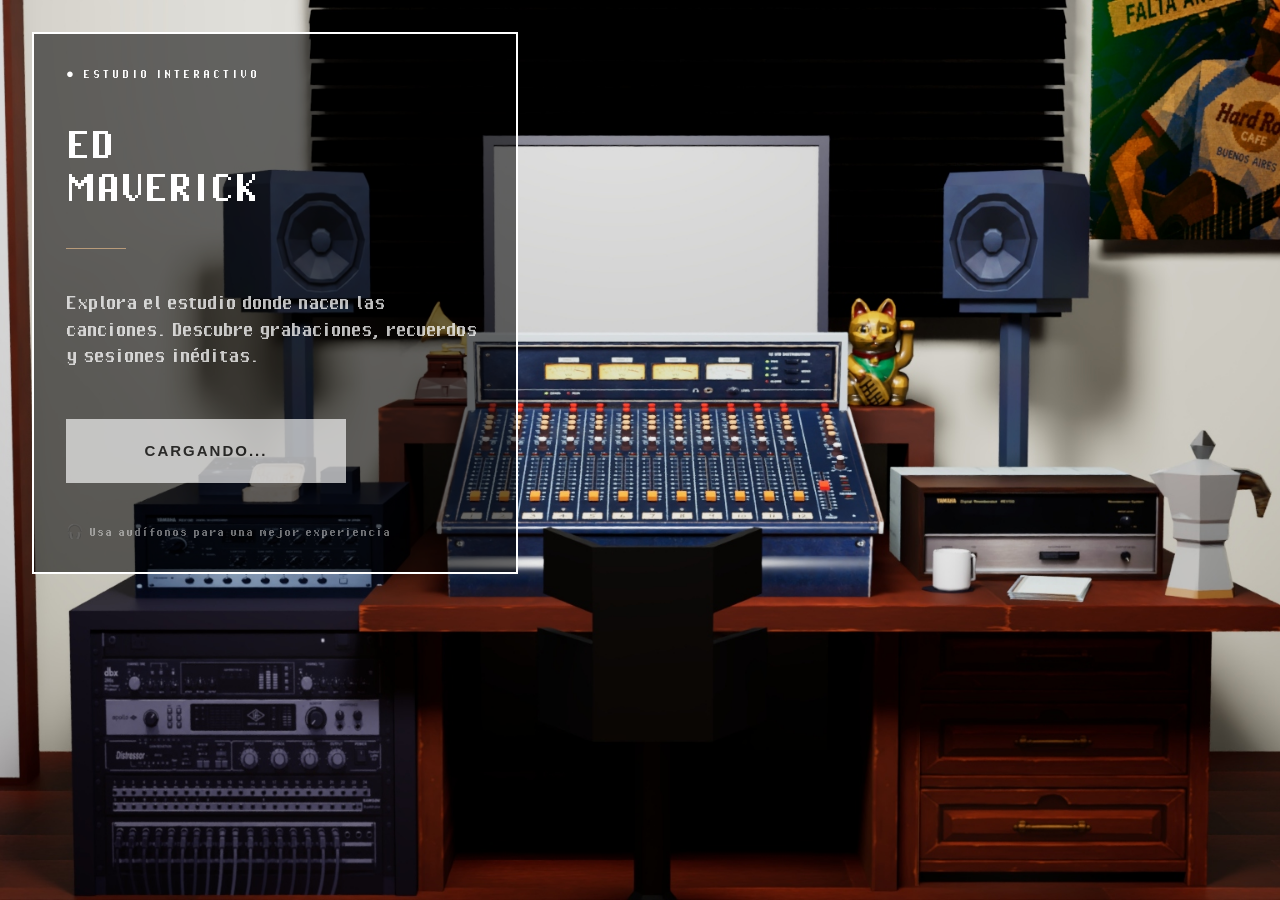
==== intro.html @ 6de4eab2 "Cambio_portada" ====
<!doctype html>
<html lang="en">
  <head>
    <meta charset="UTF-8" />
    <meta name="viewport" content="width=device-width, initial-scale=1.0" />
    <title>Document</title>
    <link rel="stylesheet" href="/styles/main.css">
    <link rel="stylesheet" href="/styles/intro-overlay.css">
  </head>
  <body>
    <!-- <div class="intro-content">
      <div class="intro-left">
        <div class="intro-label">● ESTUDIO INTERACTIVO</div>

        <h1>
          ED<br />
          MAVERICK
        </h1>

        <div class="intro-line"></div>

        <p class="intro-description">
          Explora el estudio donde nacen las canciones. Descubre grabaciones,
          recuerdos y sesiones inéditas.
        </p>

        <button id="enter-btn" disabled>CARGANDO...</button>

        <div class="intro-footer">
          🎧 Usa audífonos para una mejor experiencia
        </div>
      </div>

      <div class="intro-right">
        <video id="intro-video" autoplay muted loop playsinline preload="auto">
          <source src="assets/video/Portada.mp4" type="video/mp4" />
        </video>
      </div>
    </div> -->
    <div class="intro-content">
      <div class="intro-content-main">
        <div class="intro-label">● ESTUDIO INTERACTIVO</div>
        <h1>
          ED<br />
          MAVERICK
        </h1>
        <div class="intro-line"></div>

        <p class="intro-description">
          Explora el estudio donde nacen las canciones. Descubre grabaciones,
          recuerdos y sesiones inéditas.
        </p>

        <button id="enter-btn" disabled>CARGANDO...</button>

        <div class="intro-footer">
          🎧 Usa audífonos para una mejor experiencia
        </div>
      </div>
    </div>
  </body>
</html>
---- styles/main.css ----
@import "./intro-overlay.css";
@font-face {
    font-family: 'Pixel';
    src: url('../assets/fonts/PixelOperatorHB.ttf') format('truetype');
    font-weight: normal;
    font-style: normal;
    font-display: swap;
}


*{
    margin:0;
    padding:0;
    box-sizing:border-box;
}

html,
body{
    width:100%;
    height:100%;
    overflow:hidden;
    font-family: 'Pixel', serif;
}

#scene-container{
    width:100%;
    height:100vh;
    position:relative;
}

canvas{
    display:block;
}

/* #tooltip{

    position: fixed;

    top: 0;
    left: 0;

    padding: 8px 12px;

    background:#111;

    

    border-radius:6px;

   color: white;

    font-family:monospace;

    text-transform:uppercase;

    letter-spacing:2px;

    box-shadow:
        0 0 10px rgba(255,174,0,.3);
    pointer-events: none;

    opacity: 0;

    transform: translate(
        12px,
        12px
    );

    transition: opacity .2s ease;

    z-index: 9999;

} */

#tooltip{

    position: fixed;

    pointer-events: none;

    opacity: 0;

    transform: translateY(10px);

    transition:
        opacity .25s ease,
        transform .25s ease;

    z-index: 9999;

}

#tooltip.visible{

    opacity: 1;

    transform: translateY(0);
    pointer-events: auto;

}

.tooltip-content{

    display:flex;

    flex-direction:column;

    gap:12px;

    min-width:220px;

    max-width:260px;

    padding:16px;

    background:rgb(15, 15, 15);

    backdrop-filter:blur(10px);

    border:1px solid rgba(255, 253, 253, 0.748);

    box-shadow:

        0 10px 30px rgba(0,0,0,.45);

}

.tooltip-title{

    color:white;

    font-size:15px;

    font-weight:600;

    line-height:1.4;

}

.tooltip-button{

    display:none;

    border:none;

    cursor:pointer;

    padding:10px 14px;

    background:#FFD600;

    color:#111;

    font-weight:700;

    transition:.2s;

}

.tooltip-button:hover{

    transform:translateY(-1px);

    filter:brightness(1.05);

}

#now-playing{

    position:fixed;

    bottom:20px;

    left:20px;

    padding:12px 16px;

    background:rgba(0,0,0,.85);

    color:white;

    

    display:none;

    z-index:9999;

}

#now-playing strong{

    display:block;

    margin-top:4px;

}

/* ==========================
   SPOTIFY PLAYER
========================== */

#spotify-player{
    position:fixed;

    bottom:20px;

    left:50%;

    transform:
        translateX(-50%)
        translateY(30px);

    opacity:0;

    visibility:hidden;

    pointer-events:none;

    transition:

        opacity .35s ease,

        transform .35s ease,

        visibility .35s ease;

   background-color: rgba(0, 0, 0, 0.912);
   width: 80vw;
   padding: 1rem 2rem;
   border: 2px solid white;
   z-index: 9999;

}

#spotify-close{

    position:absolute;

    top:12px;

    right:14px;

    width:28px;

    height:28px;

    border:none;

    border-radius:50%;

    background:transparent;

    color:#b3b3b3;

    cursor:pointer;

    font-size:16px;

    display:flex;

    align-items:center;

    justify-content:center;

    transition:all .2s ease;

}

#spotify-close:hover{

    color:#fff;

    background:rgba(255,255,255,.08);

    transform:scale(1.05);

}

#spotify-player.active{

    opacity:1;

    visibility:visible;

    pointer-events:auto;

    transform:
        translateX(-50%)
        translateY(0);

}




.spotify-container{
    display: flex;
}

/* ==========================
   COVER
========================== */

#spotify-cover{
    width: 56px;
    height: 56px;
    object-fit: cover;
    border-radius: 6px;
    flex-shrink: 0;
}

/* ==========================
   INFO TRACK
========================== */

.spotify-track-info{
    width: 220px;
    flex-shrink: 0;
    overflow: hidden;
}

.spotify-track-title{
    color: #fff;
    font-size: 16px;
    font-weight: 600;
    line-height: 1.2;

    white-space: nowrap;
    overflow: hidden;
    text-overflow: ellipsis;
}

.spotify-track-artist{
    color: #b3b3b3;
    font-size: 13px;
    margin-top: 4px;

    white-space: nowrap;
    overflow: hidden;
    text-overflow: ellipsis;
}

/* ==========================
   CENTER
========================== */

.spotify-center{
    flex: 1;

    display: flex;
    flex-direction: column;
    align-items: center;
    justify-content: center;

    gap: 10px;
}

/* ==========================
   CONTROLS
========================== */

.spotify-controls{
    display: flex;
    align-items: center;
    justify-content: center;
    gap: 22px;
}

.spotify-controls button{
    background: none;
    border: none;

    color: #b3b3b3;
    cursor: pointer;

    font-size: 18px;
    padding: 0;

    transition: all .2s ease;
}

.spotify-controls button:hover{
    color: #fff;
    transform: scale(1.08);
}

/* PLAY BUTTON */

#spotify-toggle{
    width: 36px;
    height: 36px;

    border-radius: 50%;

    background: #fff !important;
    color: #000 !important;

    display: flex;
    align-items: center;
    justify-content: center;

    font-size: 14px;
    font-weight: bold;

    transition: all .2s ease;
}

#spotify-toggle:hover{
    transform: scale(1.08);
}

/* ==========================
   PROGRESS
========================== */

.spotify-progress-wrapper{
    width: 100%;
    max-width: 900px;

    display: flex;
    align-items: center;

    gap: 12px;
}

.spotify-progress{
    flex: 1;

    height: 4px;

    background: #4d4d4d;
    border-radius: 999px;

    overflow: hidden;
    position: relative;
}

.spotify-progress-fill{
    width: 0%;
    height: 100%;

    background: #fff;
    border-radius: 999px;

    position: relative;
    transition: width .1s linear;
}

/* bolita al hover */

.spotify-progress-fill::after{
    content: "";

    position: absolute;
    right: 0;
    top: 50%;

    width: 10px;
    height: 10px;

    border-radius: 50%;
    background: #fff;

    transform: translate(50%, -50%);
    opacity: 0;

    transition: opacity .2s ease;
}

.spotify-progress:hover .spotify-progress-fill::after{
    opacity: 1;
}

/* ==========================
   TIME
========================== */

#current-time,
#duration-time{
    color: #b3b3b3;
    font-size: 11px;

    min-width: 40px;
    text-align: center;
}

/* ==========================
   MOBILE
========================== */

@media (max-width:768px){

    #spotify-player{
        width: 95%;
        padding: 12px;
        gap: 10px;
    }

    #spotify-cover{
        width: 48px;
        height: 48px;
    }

    .spotify-track-info{
        width: 120px;
    }

    .spotify-track-title{
        font-size: 14px;
    }

    .spotify-track-artist{
        font-size: 11px;
    }

    .spotify-controls{
        gap: 12px;
    }

    .spotify-controls button{
        font-size: 15px;
    }

    #spotify-toggle{
        width: 34px;
        height: 34px;
        font-size: 13px;
    }

    .spotify-progress-wrapper{
        gap: 8px;
    }

    #current-time,
    #duration-time{
        min-width: 30px;
        font-size: 10px;
    }
}

.spotify-actions{

    display:flex;

    justify-content:center;

    align-items:center;

    gap:14px;

    margin-top:12px;

}

.spotify-action,
.spotify-share-icons button{

    width:38px;

    height:38px;

    border:none;

    background:rgba(255,255,255,.08);

    cursor:pointer;

    display:flex;

    justify-content:center;

    align-items:center;

    transition:.2s;

}

.spotify-action:hover,
.spotify-share-icons button:hover{

    background:#FFD600;

    transform:scale(1.08);

}

.spotify-share-icons{

    display:flex;

    gap:10px;

}

.spotify-actions button{

    background:rgba(255, 255, 255, 0.935);

    color:white;

    border:none;

    

    padding:8px 8px;

    cursor:pointer;

    transition:.2s;

}

.spotify-actions button:hover{

    background:#FFD600;

    color:#111;

}

#share-panel{

    position:absolute;

    bottom:90px;

    right:20px;

    opacity:0;

    visibility:hidden;

    transform:translateY(10px);

    transition:.25s;

}

#share-panel.active{

    opacity:1;

    visibility:visible;

    transform:translateY(0);

}

.controls-actions{
    display: flex;
    flex-direction: column;
    width: 70%;
}

#share-panel{

    position:fixed;

    bottom:110px;

    right:40px;

    display:flex;

    flex-direction:column;

    gap:10px;

    padding:14px;

    

    background:rgba(15,15,15,.95);

    backdrop-filter:blur(12px);

    border:1px solid rgba(255,255,255,.08);

    box-shadow:

        0 12px 30px rgba(0,0,0,.45);

    opacity:0;

    visibility:hidden;

    transform:translateY(10px);

    transition:.25s;

    z-index:99999;

}

#share-panel.active{

    opacity:1;

    visibility:visible;

    transform:translateY(0);

}

#share-panel button{

    background:none;

    border:none;

    color:white;

    cursor:pointer;

    text-align:left;

    padding:10px;

    

    transition:.2s;

}

#share-panel button:hover{

    background:#FFD600;

    color:#111;

}

#share-panel button{

    display:flex;

    align-items:center;

    gap:10px;

    width:100%;

}

#toast{

    position:fixed;

    right:30px;

    bottom:30px;

    display:flex;

    align-items:center;

    gap:12px;

    padding:14px 18px;

    

    background:rgba(20,20,20,.95);

    color:white;

    border:1px solid rgba(255,255,255,.08);

    backdrop-filter:blur(12px);

    box-shadow:

        0 15px 35px rgba(0,0,0,.45);

    transform:translateY(25px);

    opacity:0;

    pointer-events:none;

    transition:.25s;

    z-index:999999;

}

#toast.active{

    opacity:1;

    transform:translateY(0);

}

.toast-icon{

    width:28px;

    height:28px;

    

    display:flex;

    justify-content:center;

    align-items:center;

    background:#FFD600;

    color:#ffffff;

    font-weight:bold;

}

.share-icon{

    width:10px;

    height:10px;

}

.spotify-share-button{

    width:34px;

    height:34px;

    border: 2px solid black;

    background:transparent;

    display:flex;

    justify-content:center;

    align-items:center;

    cursor:pointer;

    transition:.25s;

}

.spotify-share-button:hover{

    transform:translateY(-2px) scale(1.08);

    background:rgba(255,255,255,.08);

}

#spotify-download{
  width: 38px;
  height: 38px;
}

#spotify-download img{
    width: 100%;
    height: 100%;
}



#orientation-overlay{

    position:fixed;

    inset:0;

    display:flex;

    justify-content:center;

    align-items:center;

    background:rgba(0, 0, 0, 0.958);

    opacity:0;

    pointer-events:none;

    transition:.3s;

    z-index:9999;

}

#orientation-overlay.visible{

    opacity:1;

}

.orientation-content {
    color: #fff;
}
---- styles/intro-overlay.css ----
#intro-overlay {
    position: fixed;
    inset: 0;
    background: #000;
    display: flex;
    align-items: center;
    justify-content: center;
    z-index: 99999;
    transition: opacity .6s ease;
}

#intro-overlay.hidden {
    opacity: 0;
    pointer-events: none;
}

/* ==========================
   CONTENEDOR PRINCIPAL
========================== */

.intro-content {
    width: 100%;
    min-height: 100vh;
    background-image: url("/assets/images/front1.jpg");
    background-repeat: no-repeat;
    background-position: center;
    background-size: cover;
    padding: 2rem;
}



/* ETIQUETA SUPERIOR */

.intro-label {
    font-size: 13px;
    letter-spacing: 3px;
    color: #ffffff;
    margin-bottom: 40px;
}

/* TITULO */

.intro-content-main h1 {
    font-size: 3rem;
    line-height: 0.9;
    font-weight: 400;
    margin: 0;
    color: #ffffff;
}

/* LINEA DECORATIVA */

.intro-line {
    width: 60px;
    height: 1px;
    background: #b89b7a;
    margin: 40px 0;
}

/* TEXTO */

.intro-description {
    font-size: 22px;
    line-height: 1.2;
    max-width: 500px;
    color: rgba(255, 255, 255, 0.75);
    margin-bottom: 50px;
}


.intro-content-main{
    background-color: #0000008e;
    padding: 2rem;
    border: 2px solid #fff;
    max-width: 40%;
}
/* BOTON */

#enter-btn {
    width: 280px;
    height: 64px;
    border: none;
    cursor: pointer;
    background: #ffffff;
    color: #111;
    font-size: 15px;
    letter-spacing: 2px;
    font-weight: 600;
    transition: .3s;
}

#enter-btn:hover:not(:disabled) {
    transform: translateY(-2px);
}

#enter-btn:disabled {
    opacity: .65;
    cursor: not-allowed;
}

/* FOOTER */

.intro-footer {
    margin-top: 40px;
    font-size: 14px;
    letter-spacing: 1px;
    color: rgba(255, 255, 255, 0.45);
}



/* ==========================
   RESPONSIVE
========================== */

@media (max-width: 900px) {

    .intro-content {
        grid-template-columns: 1fr;
        min-height: 100vh;
        height: auto;
    }

    .intro-left {
        padding: 40px 25px;
    }

    .intro-left h1 {
        font-size: 48px;
    }

    .intro-description {
        font-size: 18px;
        line-height: 1.6;
        margin-bottom: 35px;
    }

    .intro-content-main{
       max-width: 90%;
    }

    #enter-btn {
        width: 100%;
    }

    .intro-right {
        display: block;
        min-height: 300px;
        height: 50vh;
    }

    .intro-right video {
        width: 100%;
        height: 100%;
        object-fit: cover;
    }
}

@media (max-width: 480px) {

    .intro-left {
        padding: 30px 20px;
    }

    .intro-left h1 {
        font-size: 38px;
    }

    .intro-label {
        font-size: 11px;
        letter-spacing: 2px;
        margin-bottom: 25px;
    }

    .intro-line {
        margin: 25px 0;
    }

    .intro-description {
        font-size: 16px;
    }

    .intro-right {
        height: 40vh;
        min-height: 250px;
    }
}
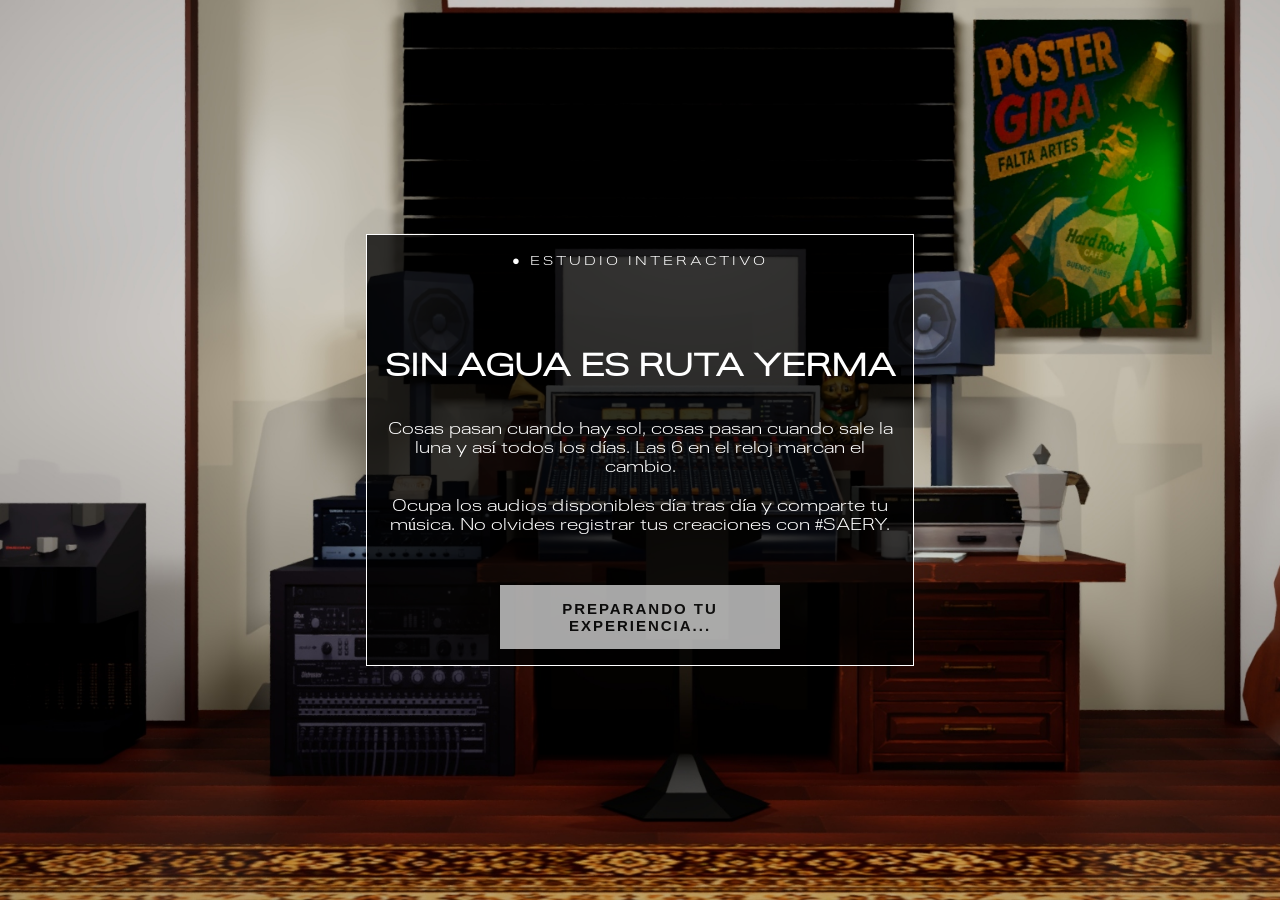
==== commit 4ecbc63d: "cambios_realizados" ====
--- a/intro.html
+++ b/intro.html
@@ -8,36 +8,24 @@
     <link rel="stylesheet" href="/styles/intro-overlay.css">
   </head>
   <body>
-    <!-- <div class="intro-content">
+    <div class="intro-content">
       <div class="intro-left">
         <div class="intro-label">● ESTUDIO INTERACTIVO</div>
 
         <h1>
-          ED<br />
-          MAVERICK
+          SIN AGUA ES RUTA YERMA
         </h1>
 
-        <div class="intro-line"></div>
-
         <p class="intro-description">
-          Explora el estudio donde nacen las canciones. Descubre grabaciones,
-          recuerdos y sesiones inéditas.
+          Cosas pasan cuando hay sol, cosas pasan cuando sale la luna y así todos los días. Las 6 en el reloj marcan el cambio. <br>  <br>
+          Ocupa los audios disponibles día tras día y comparte tu música. No olvides registrar tus creaciones con #SAERY.
         </p>
 
-        <button id="enter-btn" disabled>CARGANDO...</button>
-
-        <div class="intro-footer">
-          🎧 Usa audífonos para una mejor experiencia
-        </div>
+        <button id="enter-btn" disabled>PREPARANDO TU EXPERIENCIA...</button>
       </div>
 
-      <div class="intro-right">
-        <video id="intro-video" autoplay muted loop playsinline preload="auto">
-          <source src="assets/video/Portada.mp4" type="video/mp4" />
-        </video>
-      </div>
-    </div> -->
-    <div class="intro-content">
+    </div>
+    <!-- <div class="intro-content">
       <div class="intro-content-main">
         <div class="intro-label">● ESTUDIO INTERACTIVO</div>
         <h1>
@@ -57,6 +45,6 @@
           🎧 Usa audífonos para una mejor experiencia
         </div>
       </div>
-    </div>
+    </div> -->
   </body>
 </html>
--- a/styles/main.css
+++ b/styles/main.css
@@ -1,7 +1,7 @@
 @import "./intro-overlay.css";
 @font-face {
-    font-family: 'Pixel';
-    src: url('../assets/fonts/PixelOperatorHB.ttf') format('truetype');
+    font-family: 'NuberNextExtended';
+    src: url('../assets/fonts/NuberNextExtended.otf') format('truetype');
     font-weight: normal;
     font-style: normal;
     font-display: swap;
@@ -19,7 +19,7 @@
     width:100%;
     height:100%;
     overflow:hidden;
-    font-family: 'Pixel', serif;
+    font-family: 'NuberNextExtended', serif;
 }
 
 #scene-container{
@@ -896,4 +896,100 @@
 
 .orientation-content {
     color: #fff;
+}
+
+.tutorial-button{
+
+    position:fixed;
+
+    right:30px;
+
+    bottom:30px;
+
+    width:56px;
+
+    height:56px;
+
+    border:none;
+
+    border-radius:50%;
+
+    cursor:pointer;
+
+    font-size:24px;
+
+    z-index:1000;
+
+}
+
+.tutorial-overlay{
+
+    position:fixed;
+
+    inset:0;
+
+    display:flex;
+
+    justify-content:center;
+
+    align-items:center;
+
+    background:rgba(0,0,0,.75);
+
+    opacity:0;
+
+    visibility:hidden;
+
+    transition:.3s;
+
+    z-index:2000;
+
+}
+
+.tutorial-overlay.active{
+
+    opacity:1;
+
+    visibility:visible;
+
+}
+
+.tutorial-modal{
+
+    position:relative;
+
+    width:min(900px,90vw);
+
+}
+
+.tutorial-video{
+
+    width:100%;
+
+    display:block;
+
+    border-radius:12px;
+
+}
+
+.tutorial-close{
+
+    position:absolute;
+
+    top:-15px;
+
+    right:-15px;
+
+    width:40px;
+
+    height:40px;
+
+    border:none;
+
+    border-radius:50%;
+
+    cursor:pointer;
+
+    z-index:10;
+
 }
--- a/styles/intro-overlay.css
+++ b/styles/intro-overlay.css
@@ -21,11 +21,37 @@
 .intro-content {
     width: 100%;
     min-height: 100vh;
-    background-image: url("/assets/images/front1.jpg");
+    background-image: url("/assets/images/front4.jpg");
     background-repeat: no-repeat;
     background-position: center;
     background-size: cover;
     padding: 2rem;
+    display: flex;
+    justify-content: center;
+    align-items: center;
+    gap: 2rem;
+}
+
+.intro-left{
+    width: 45%;
+    height: 90%;
+    background-color: #000000c1;
+    border: 1px solid white;
+    padding: 1rem;
+    color: white;
+    display: flex;
+    flex-direction: column;
+    justify-content: center;
+    align-items: center;
+    gap: 2rem;
+}
+
+.intro-right{
+   width: 45%;
+   height: 90%;
+   display: flex;
+   justify-content: center;
+   align-items: center;
 }
 
 
@@ -47,6 +73,7 @@
     font-weight: 400;
     margin: 0;
     color: #ffffff;
+    text-align: center;
 }
 
 /* LINEA DECORATIVA */
@@ -61,11 +88,11 @@
 /* TEXTO */
 
 .intro-description {
-    font-size: 22px;
+    font-size: 1rem;
     line-height: 1.2;
-    max-width: 500px;
-    color: rgba(255, 255, 255, 0.75);
-    margin-bottom: 50px;
+    color: rgb(255, 255, 255);
+    margin-bottom: 20px;
+    text-align: center;
 }
 
 
@@ -108,6 +135,11 @@
     color: rgba(255, 255, 255, 0.45);
 }
 
+.intro-right video{
+    width: 100%;    
+    
+}
+
 
 
 /* ==========================
@@ -124,6 +156,7 @@
 
     .intro-left {
         padding: 40px 25px;
+        width: 90%;
     }
 
     .intro-left h1 {
